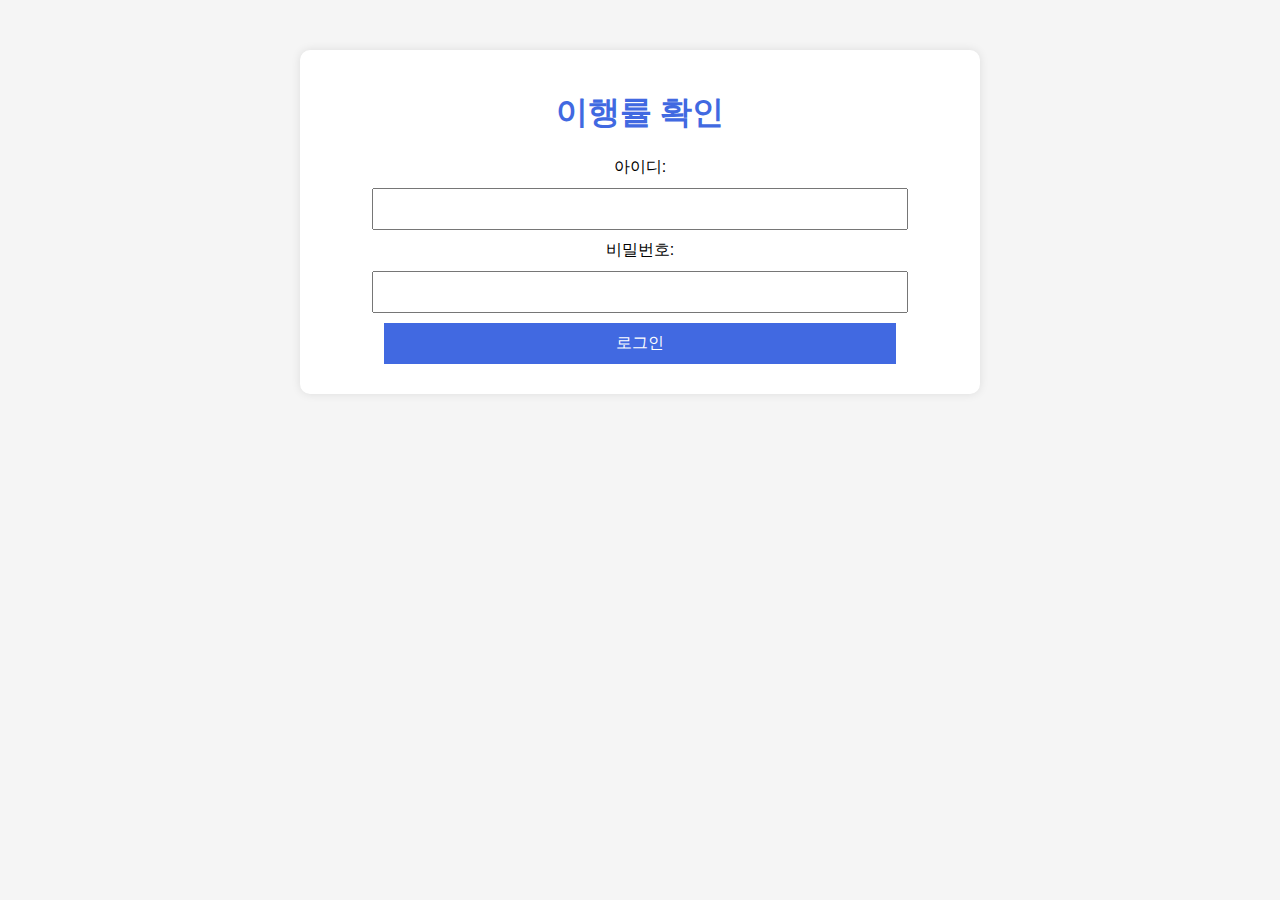
==== progress.html @ f189b646 "첫 번째 커밋" ====
<!DOCTYPE html>
<html lang="ko">
<head>
    <meta charset="UTF-8">
    <meta name="viewport" content="width=device-width, initial-scale=1.0">
    <title>이행률 확인</title>
    <link rel="stylesheet" href="css/style.css">
</head>
<body>
    <div class="container">
        <h1>이행률 확인</h1>
        <form id="login-form">
            <label for="user-id">아이디:</label>
            <input type="text" id="user-id" required>
            
            <label for="password">비밀번호:</label>
            <input type="password" id="password" required>
            
            <button type="submit">로그인</button>
        </form>
        <p id="link-container" style="display: none;">
            <a href="address" target="_blank">내 이행률 확인하기</a>
        </p>
    </div>
    <script src="js/script.js"></script>
</body>
</html>
---- css/style.css ----
/* 전체 페이지 기본 스타일 */
body {
    font-family: Arial, sans-serif;
    text-align: center;
    background-color: #f5f5f5;
    margin: 0;
    padding: 0;
}

/* 컨테이너 중앙 정렬 */
.container {
    margin: 50px auto;
    width: 50%;
    padding: 20px;
    background: white;
    box-shadow: 0px 0px 10px rgba(0, 0, 0, 0.1);
    border-radius: 10px;
}

/* 제목 스타일 */
h1 {
    font-size: 2em;
    font-weight: bold;
    color: royalblue;
}

/* 네비게이션 스타일 */
nav ul {
    list-style: none;
    padding: 0;
}

nav ul li {
    display: inline;
    margin: 10px;
}

nav ul li a {
    text-decoration: none;
    font-size: 18px;
    color: darkblue;
}

/* 입력 폼 스타일 */
input, textarea, button {
    display: block;
    width: 80%;
    margin: 10px auto;
    padding: 10px;
    font-size: 16px;
}

/* 버튼 스타일 */
button {
    background-color: royalblue;
    color: white;
    border: none;
    cursor: pointer;
}

button:hover {
    background-color: darkblue;
}
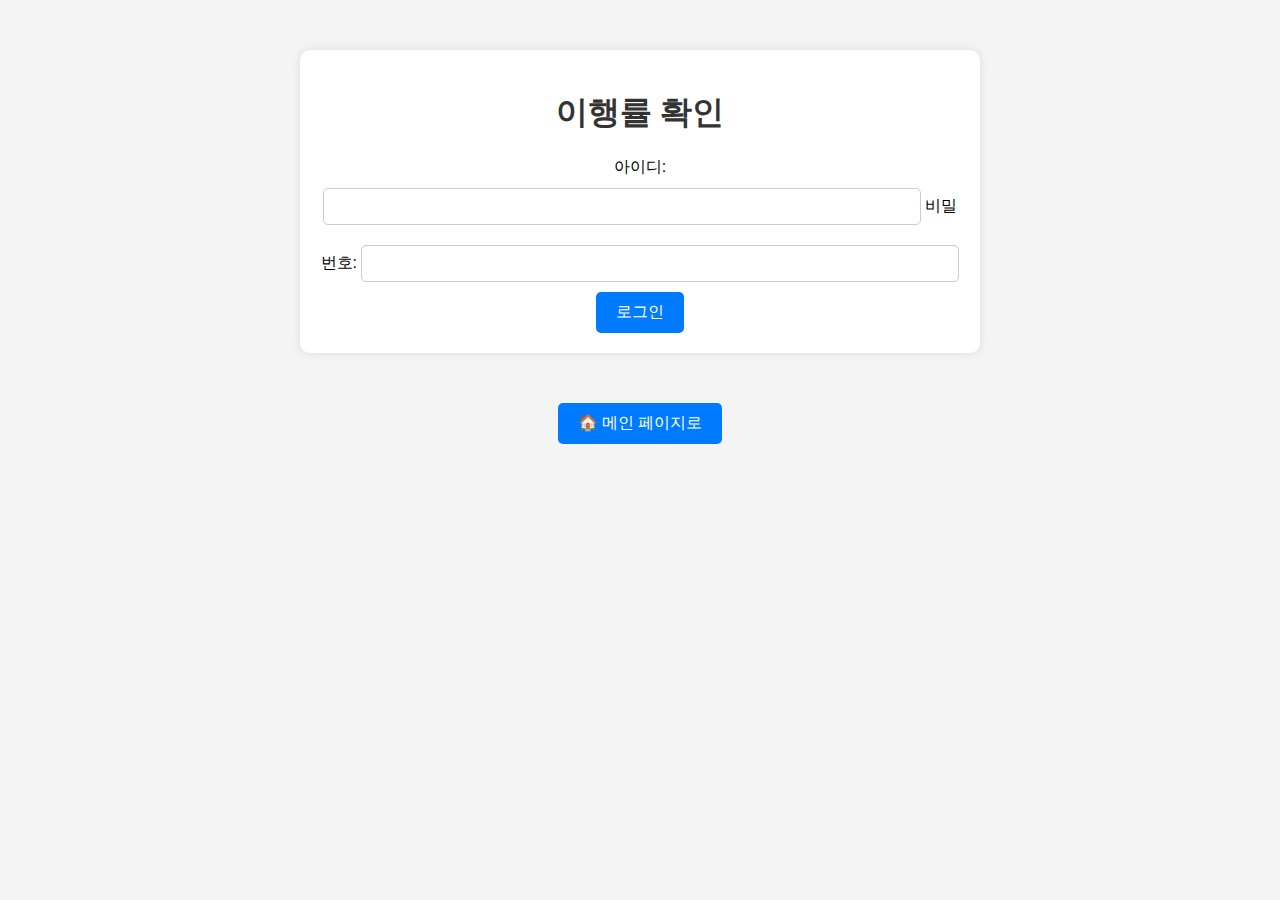
==== commit c4b7550e: "Google Sheets 연결 설정" ====
--- a/progress.html
+++ b/progress.html
@@ -22,6 +22,8 @@
             <a href="address" target="_blank">내 이행률 확인하기</a>
         </p>
     </div>
+<button onclick="location.href='index.html'">🏠 메인 페이지로</button>
+
     <script src="js/script.js"></script>
 </body>
 </html>
--- a/css/style.css
+++ b/css/style.css
@@ -1,8 +1,8 @@
 /* 전체 페이지 기본 스타일 */
 body {
-    font-family: Arial, sans-serif;
+    font-family: 'Arial', sans-serif;
     text-align: center;
-    background-color: #f5f5f5;
+    background-color: #f4f4f4;
     margin: 0;
     padding: 0;
 }
@@ -21,7 +21,31 @@
 h1 {
     font-size: 2em;
     font-weight: bold;
-    color: royalblue;
+    color: #333;
+}
+
+/* 버튼 스타일 */
+button {
+    background-color: #007bff;
+    color: white;
+    border: none;
+    padding: 10px 20px;
+    font-size: 16px;
+    border-radius: 5px;
+    cursor: pointer;
+}
+
+button:hover {
+    background-color: #0056b3;
+}
+
+/* 입력 필드 스타일 */
+input, textarea {
+    width: 90%;
+    padding: 10px;
+    margin: 10px 0;
+    border: 1px solid #ccc;
+    border-radius: 5px;
 }
 
 /* 네비게이션 스타일 */
@@ -38,26 +62,5 @@
 nav ul li a {
     text-decoration: none;
     font-size: 18px;
-    color: darkblue;
+    color: #007bff;
 }
-
-/* 입력 폼 스타일 */
-input, textarea, button {
-    display: block;
-    width: 80%;
-    margin: 10px auto;
-    padding: 10px;
-    font-size: 16px;
-}
-
-/* 버튼 스타일 */
-button {
-    background-color: royalblue;
-    color: white;
-    border: none;
-    cursor: pointer;
-}
-
-button:hover {
-    background-color: darkblue;
-}
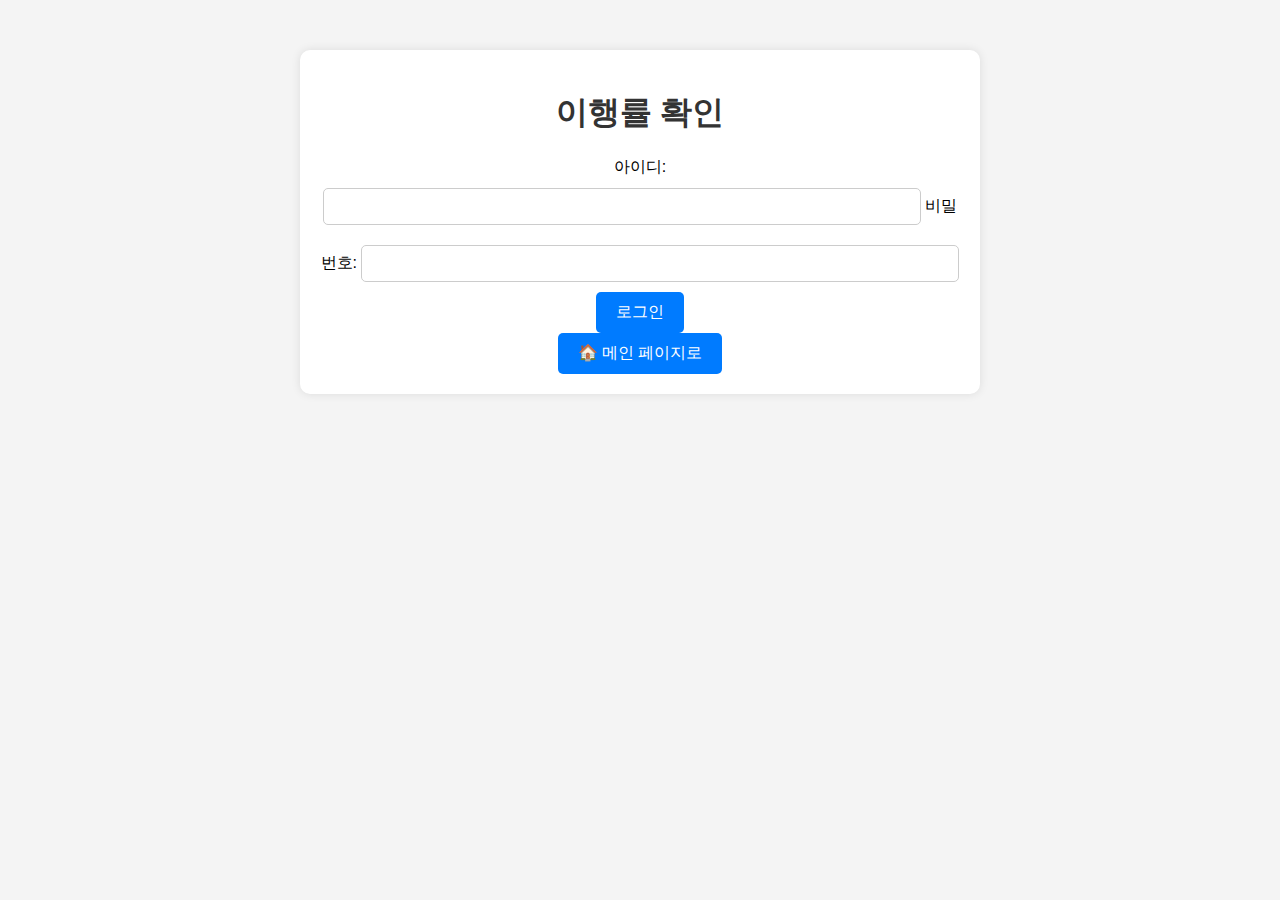
==== commit 39b2d503: "Google Sheets 연결 설정" ====
--- a/progress.html
+++ b/progress.html
@@ -21,9 +21,8 @@
         <p id="link-container" style="display: none;">
             <a href="address" target="_blank">내 이행률 확인하기</a>
         </p>
+	<button onclick="location.href='index.html'">🏠 메인 페이지로</button>
     </div>
-<button onclick="location.href='index.html'">🏠 메인 페이지로</button>
-
     <script src="js/script.js"></script>
 </body>
 </html>
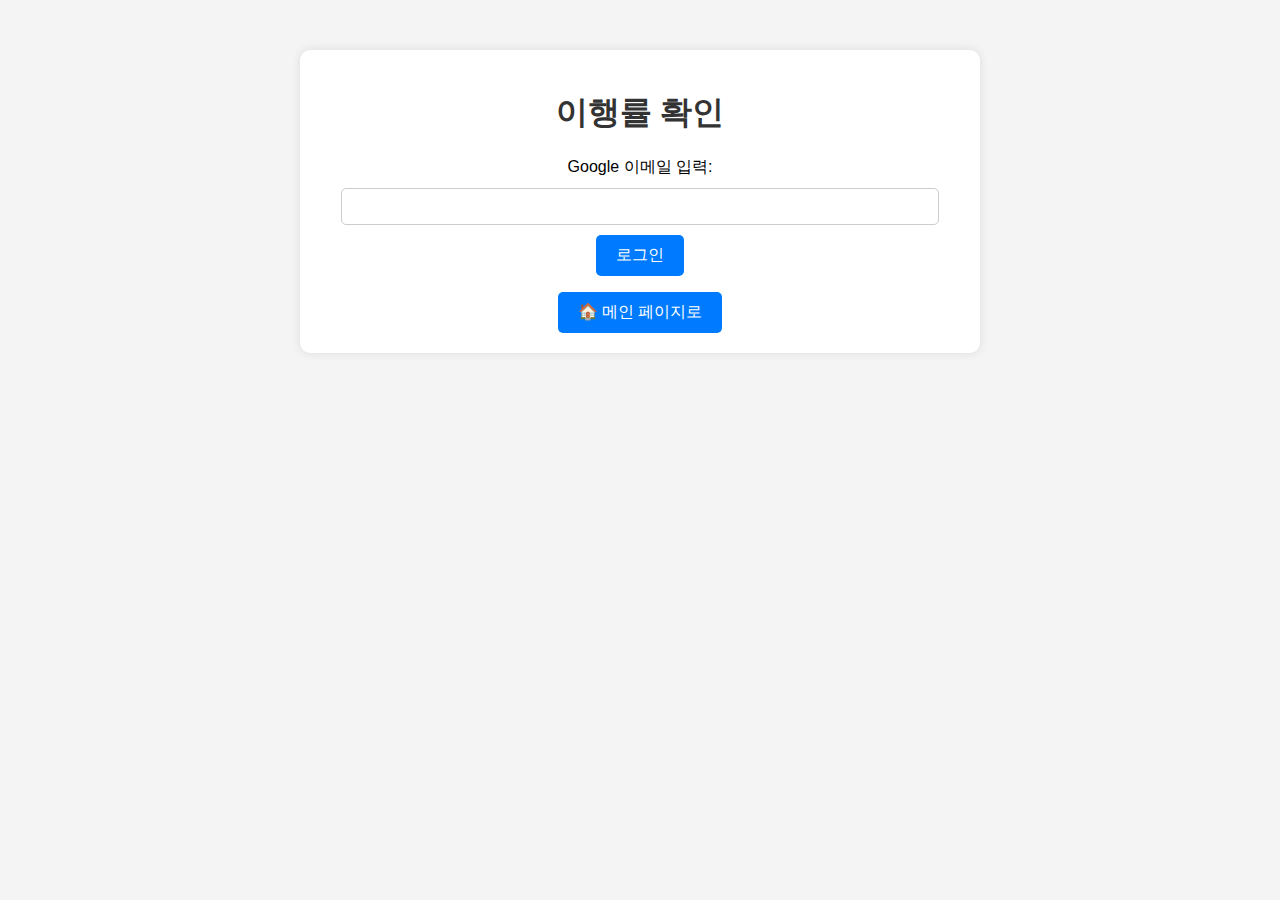
==== commit 1bed024b: "첫 번째 커밋" ====
--- a/progress.html
+++ b/progress.html
@@ -9,20 +9,20 @@
 <body>
     <div class="container">
         <h1>이행률 확인</h1>
-        <form id="login-form">
-            <label for="user-id">아이디:</label>
-            <input type="text" id="user-id" required>
-            
-            <label for="password">비밀번호:</label>
-            <input type="password" id="password" required>
-            
-            <button type="submit">로그인</button>
-        </form>
+        
+        <label for="user-email">Google 이메일 입력:</label>
+        <input type="email" id="user-email" required>
+        
+        <button onclick="checkProgress()">로그인</button>
+
+        <p id="message"></p>
         <p id="link-container" style="display: none;">
-            <a href="address" target="_blank">내 이행률 확인하기</a>
+            <a id="sheet-link" href="#" target="_blank">📊 내 이행률 확인하기</a>
         </p>
-	<button onclick="location.href='index.html'">🏠 메인 페이지로</button>
+
+        <button onclick="location.href='index.html'">🏠 메인 페이지로</button>
     </div>
+
     <script src="js/script.js"></script>
 </body>
 </html>
